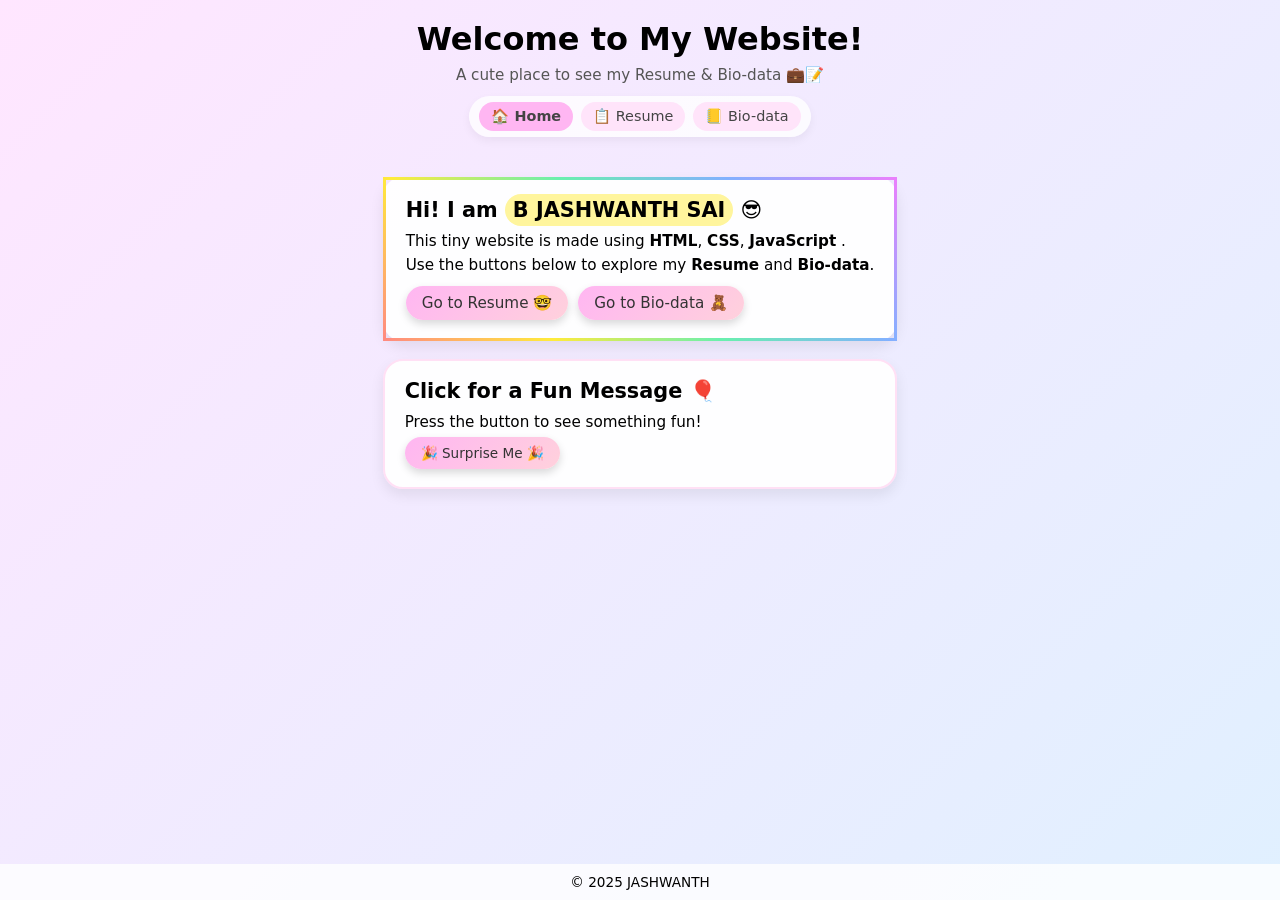
==== index.html @ f78e8557 "first commit" ====
<!DOCTYPE html>
<html lang="en">
<head>
  <meta charset="UTF-8" />
  <title>My Website</title>
  <link rel="stylesheet" href="style.css" />
  <!-- jQuery CDN -->
  <script src="https://code.jquery.com/jquery-3.7.1.min.js"></script>
  <script src="script.js" defer></script>
</head>
<body class="stars-bg">
  <header class="main-header">
    <h1 class="wiggle">Welcome to My  Website! </h1>
    <p class="tagline">A cute place to see my Resume & Bio-data 💼📝</p>
    <nav class="nav-bar">
      <a href="index.html" class="nav-link active">🏠 Home</a>
      <a href="resume.html" class="nav-link">📋 Resume</a>
      <a href="biodata.html" class="nav-link">📒 Bio-data</a>
    </nav>
  </header>

  <main class="content">
    <section class="card rainbow-border">
      <h2>Hi! I am <span class="highlight-name">B JASHWANTH SAI</span> 😎</h2>
      <p>
        This tiny website is made using <strong>HTML</strong>,
        <strong>CSS</strong>, <strong>JavaScript</strong>
        <strong></strong>. 
      </p>
      <p>
        Use the buttons below to explore my
        <strong>Resume</strong> and <strong>Bio-data</strong>.
      </p>
      <div class="btn-row">
        <a href="resume.html" class="btn bouncy">Go to Resume 🤓</a>
        <a href="biodata.html" class="btn bouncy">Go to Bio-data 🧸</a>
      </div>
    </section>

    <section class="card soft-card">
      <h2>Click for a Fun Message 🎈</h2>
      <p id="fun-text">Press the button to see something fun!</p>
      <button id="fun-btn" class="btn small-btn">🎉 Surprise Me 🎉</button>
    </section>
  </main>

  <footer class="footer">
    &copy 2025 JASHWANTH 
  </footer>
</body>
</html>
---- style.css ----
/* General resets */
* {
  box-sizing: border-box;
  margin: 0;
  padding: 0;
  font-family: "Comic Sans MS", "Segoe UI", system-ui, sans-serif;
}

/* Backgrounds */
body {
  min-height: 100vh;
  display: flex;
  flex-direction: column;
}

.stars-bg {
  background: linear-gradient(135deg, #ffe6ff, #e0f0ff);
}

.clouds-bg {
  background: linear-gradient(135deg, #fff9c4, #c5e1ff);
}

.hearts-bg {
  background: linear-gradient(135deg, #ffe0e0, #ffe6ff);
}

/* Header */

.main-header {
  text-align: center;
  padding: 20px;
}

.main-header h1 {
  font-size: 2rem;
  margin-bottom: 8px;
}

.tagline {
  font-size: 0.95rem;
  color: #555;
}

/* Navigation */

.nav-bar {
  margin-top: 12px;
  display: inline-flex;
  gap: 8px;
  padding: 6px 10px;
  border-radius: 999px;
  background: rgba(255, 255, 255, 0.8);
  box-shadow: 0 4px 10px rgba(0, 0, 0, 0.05);
}

.nav-link {
  text-decoration: none;
  font-size: 0.9rem;
  padding: 6px 12px;
  border-radius: 999px;
  background: #ffe4fa;
  color: #444;
  transition: transform 0.1s ease, box-shadow 0.1s ease, background 0.1s ease;
}

.nav-link:hover {
  transform: translateY(-2px);
  box-shadow: 0 3px 6px rgba(0, 0, 0, 0.15);
  background: #ffd1f7;
}

.nav-link.active {
  background: #ffb6f2;
  font-weight: bold;
}

/* Main content */

.content {
  flex: 1;
  padding: 20px;
  max-width: 900px;
  margin: 0 auto 40px;
}

/* Cards */

.card {
  background: rgba(255, 255, 255, 0.95);
  border-radius: 20px;
  padding: 18px 20px;
  margin-bottom: 18px;
  box-shadow: 0 6px 14px rgba(0, 0, 0, 0.08);
}

.rainbow-border {
  border: 3px dashed;
  border-image: linear-gradient(45deg, #ff8a80, #ffeb3b, #69f0ae, #82b1ff, #ea80fc)
    1;
}

.soft-card {
  border: 2px solid #ffe0f5;
}

.card h2 {
  margin-bottom: 10px;
  font-size: 1.3rem;
}

.card p {
  font-size: 0.95rem;
  margin-bottom: 6px;
}

/* Buttons */

.btn-row {
  margin-top: 12px;
  display: flex;
  flex-wrap: wrap;
  gap: 10px;
}

.btn {
  display: inline-block;
  border: none;
  text-decoration: none;
  padding: 8px 16px;
  border-radius: 999px;
  background: linear-gradient(135deg, #ffb6f2, #ffd1dc);
  font-size: 0.95rem;
  cursor: pointer;
  color: #333;
  box-shadow: 0 4px 8px rgba(0, 0, 0, 0.15);
  transition: transform 0.1s ease, box-shadow 0.1s ease;
}

.btn:hover {
  transform: translateY(-2px) scale(1.03);
  box-shadow: 0 6px 10px rgba(0, 0, 0, 0.2);
}

.small-btn {
  font-size: 0.85rem;
}

/* Bouncy animation */

.bouncy {
  animation: bounce 1.2s infinite alternate;
}

@keyframes bounce {
  0% {
    transform: translateY(0px);
  }
  100% {
    transform: translateY(-4px);
  }
}

/* Wiggle text */

.wiggle {
  display: inline-block;
  animation: wiggle 0.6s infinite alternate;
}

@keyframes wiggle {
  0% {
    transform: rotate(-1deg);
  }
  100% {
    transform: rotate(1deg);
  }
}

/* Lists */

.cute-list {
  list-style: "⭐ ";
  padding-left: 20px;
  font-size: 0.95rem;
}

.cute-list li {
  margin-bottom: 4px;
}

.pill-list {
  display: flex;
  flex-wrap: wrap;
  gap: 8px;
  list-style: none;
  margin-top: 4px;
}

.pill-list li {
  padding: 6px 12px;
  border-radius: 999px;
  background: #ffe4fa;
  font-size: 0.85rem;
}

/* Bio-data table */

.bio-table {
  width: 100%;
  border-collapse: collapse;
  font-size: 0.95rem;
}

.bio-table th,
.bio-table td {
  border: 1px solid #ffd1f7;
  padding: 6px 8px;
}

.bio-table th {
  background: #ffe4fa;
  text-align: left;
}

/* Highlight name */

.highlight-name {
  background: #fff59d;
  padding: 4px 8px;
  border-radius: 999px;
}

/* Signature line */

.sign-line {
  margin-top: 10px;
  font-size: 0.95rem;
}

/* Footer */

.footer {
  text-align: center;
  padding: 10px;
  font-size: 0.85rem;
  background: rgba(255, 255, 255, 0.8);
}

/* Responsive */

@media (max-width: 600px) {
  .nav-bar {
    flex-wrap: wrap;
  }
}
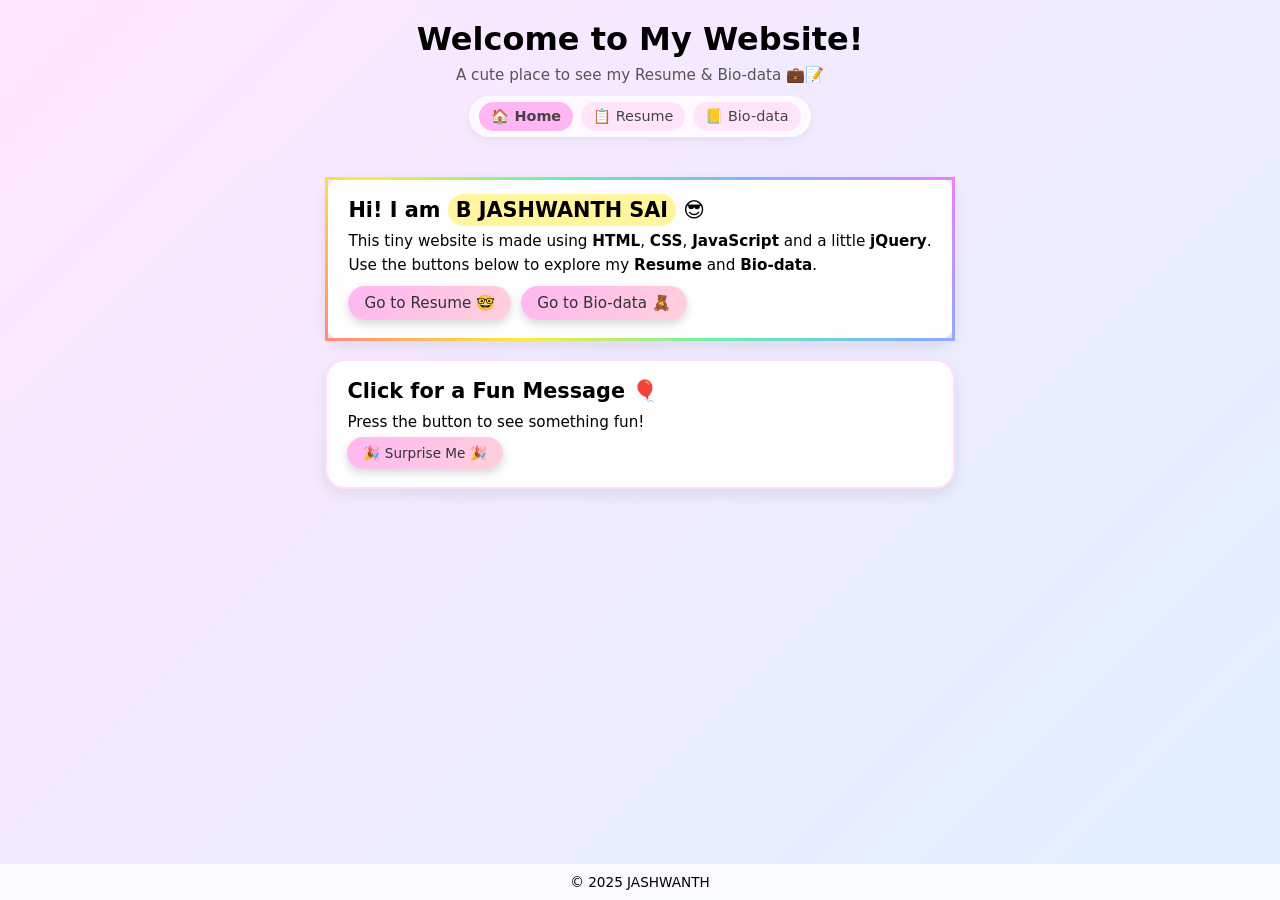
==== commit 50e94ade: "update" ====
--- a/index.html
+++ b/index.html
@@ -23,9 +23,9 @@
     <section class="card rainbow-border">
       <h2>Hi! I am <span class="highlight-name">B JASHWANTH SAI</span> 😎</h2>
       <p>
-        This tiny website is made using <strong>HTML</strong>,
-        <strong>CSS</strong>, <strong>JavaScript</strong>
-        <strong></strong>. 
+       This tiny website is made using <strong>HTML</strong>,
+        <strong>CSS</strong>, <strong>JavaScript</strong> and a little
+        <strong>jQuery</strong>. 
       </p>
       <p>
         Use the buttons below to explore my
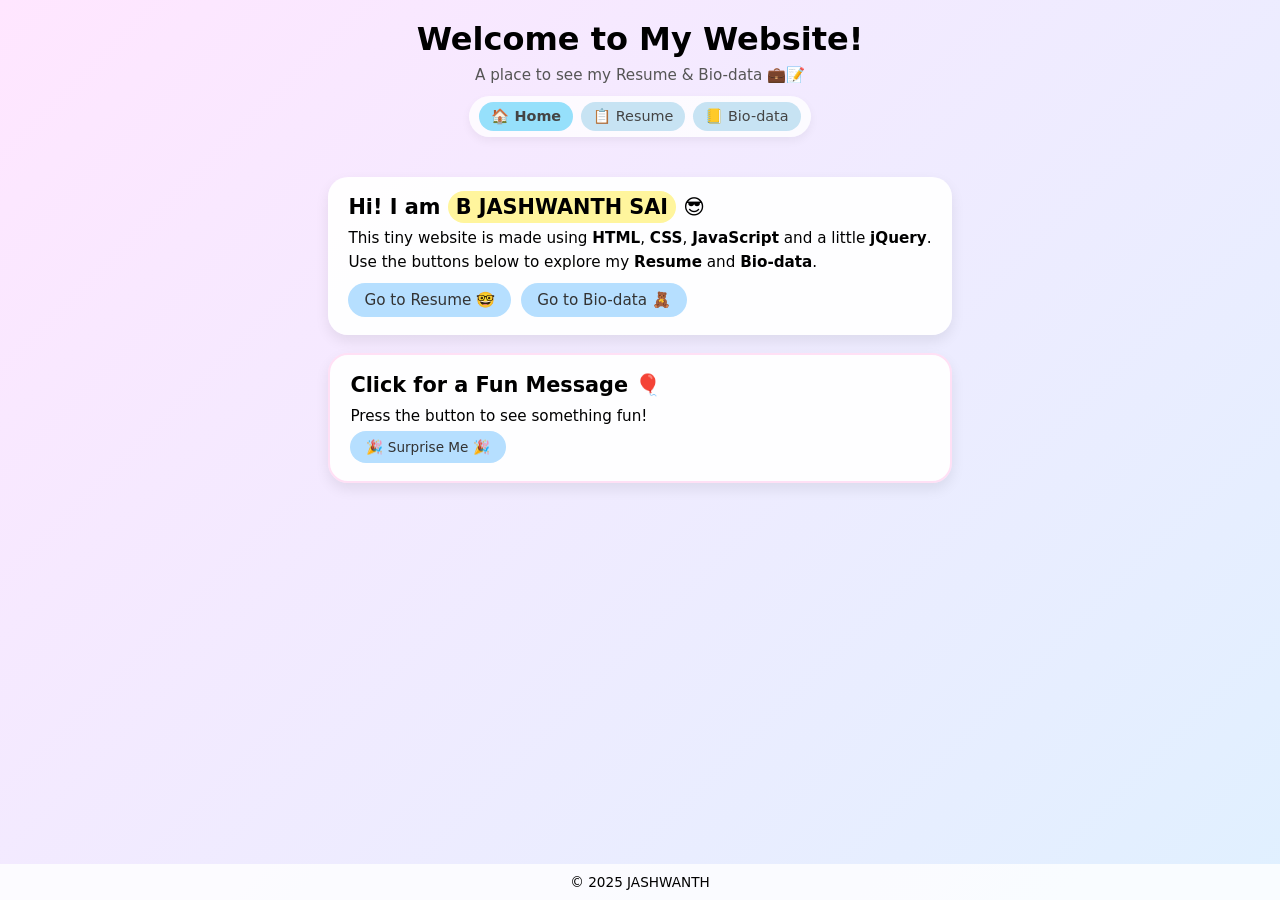
==== commit 8ec1f178: "modi" ====
--- a/index.html
+++ b/index.html
@@ -11,7 +11,7 @@
 <body class="stars-bg">
   <header class="main-header">
     <h1 class="wiggle">Welcome to My  Website! </h1>
-    <p class="tagline">A cute place to see my Resume & Bio-data 💼📝</p>
+    <p class="tagline">A place to see my Resume & Bio-data 💼📝</p>
     <nav class="nav-bar">
       <a href="index.html" class="nav-link active">🏠 Home</a>
       <a href="resume.html" class="nav-link">📋 Resume</a>
--- a/style.css
+++ b/style.css
@@ -3,7 +3,7 @@
   box-sizing: border-box;
   margin: 0;
   padding: 0;
-  font-family: "Comic Sans MS", "Segoe UI", system-ui, sans-serif;
+  font-family:  "Segoe UI", system-ui, sans-serif;
 }
 
 /* Backgrounds */
@@ -59,7 +59,7 @@
   font-size: 0.9rem;
   padding: 6px 12px;
   border-radius: 999px;
-  background: #ffe4fa;
+  background: #c7e3f3;
   color: #444;
   transition: transform 0.1s ease, box-shadow 0.1s ease, background 0.1s ease;
 }
@@ -67,11 +67,11 @@
 .nav-link:hover {
   transform: translateY(-2px);
   box-shadow: 0 3px 6px rgba(0, 0, 0, 0.15);
-  background: #ffd1f7;
+  background: #d1ebff;
 }
 
 .nav-link.active {
-  background: #ffb6f2;
+  background: #96e0fb;
   font-weight: bold;
 }
 
@@ -94,11 +94,7 @@
   box-shadow: 0 6px 14px rgba(0, 0, 0, 0.08);
 }
 
-.rainbow-border {
-  border: 3px dashed;
-  border-image: linear-gradient(45deg, #ff8a80, #ffeb3b, #69f0ae, #82b1ff, #ea80fc)
-    1;
-}
+
 
 .soft-card {
   border: 2px solid #ffe0f5;
@@ -129,18 +125,18 @@
   text-decoration: none;
   padding: 8px 16px;
   border-radius: 999px;
-  background: linear-gradient(135deg, #ffb6f2, #ffd1dc);
+  background: #b6dfff;
   font-size: 0.95rem;
   cursor: pointer;
   color: #333;
-  box-shadow: 0 4px 8px rgba(0, 0, 0, 0.15);
+  /* box-shadow: 0 4px 8px rgba(0, 0, 0, 0.15); */
   transition: transform 0.1s ease, box-shadow 0.1s ease;
 }
-
+/* 
 .btn:hover {
   transform: translateY(-2px) scale(1.03);
   box-shadow: 0 6px 10px rgba(0, 0, 0, 0.2);
-}
+} */
 
 .small-btn {
   font-size: 0.85rem;
@@ -148,7 +144,7 @@
 
 /* Bouncy animation */
 
-.bouncy {
+/* .bouncy {
   animation: bounce 1.2s infinite alternate;
 }
 
@@ -159,11 +155,11 @@
   100% {
     transform: translateY(-4px);
   }
-}
+} */
 
 /* Wiggle text */
 
-.wiggle {
+/* .wiggle {
   display: inline-block;
   animation: wiggle 0.6s infinite alternate;
 }
@@ -175,7 +171,7 @@
   100% {
     transform: rotate(1deg);
   }
-}
+} */
 
 /* Lists */
 
@@ -249,8 +245,8 @@
 
 /* Responsive */
 
-@media (max-width: 600px) {
+/* @media (max-width: 600px) {
   .nav-bar {
     flex-wrap: wrap;
   }
-}
+} */
